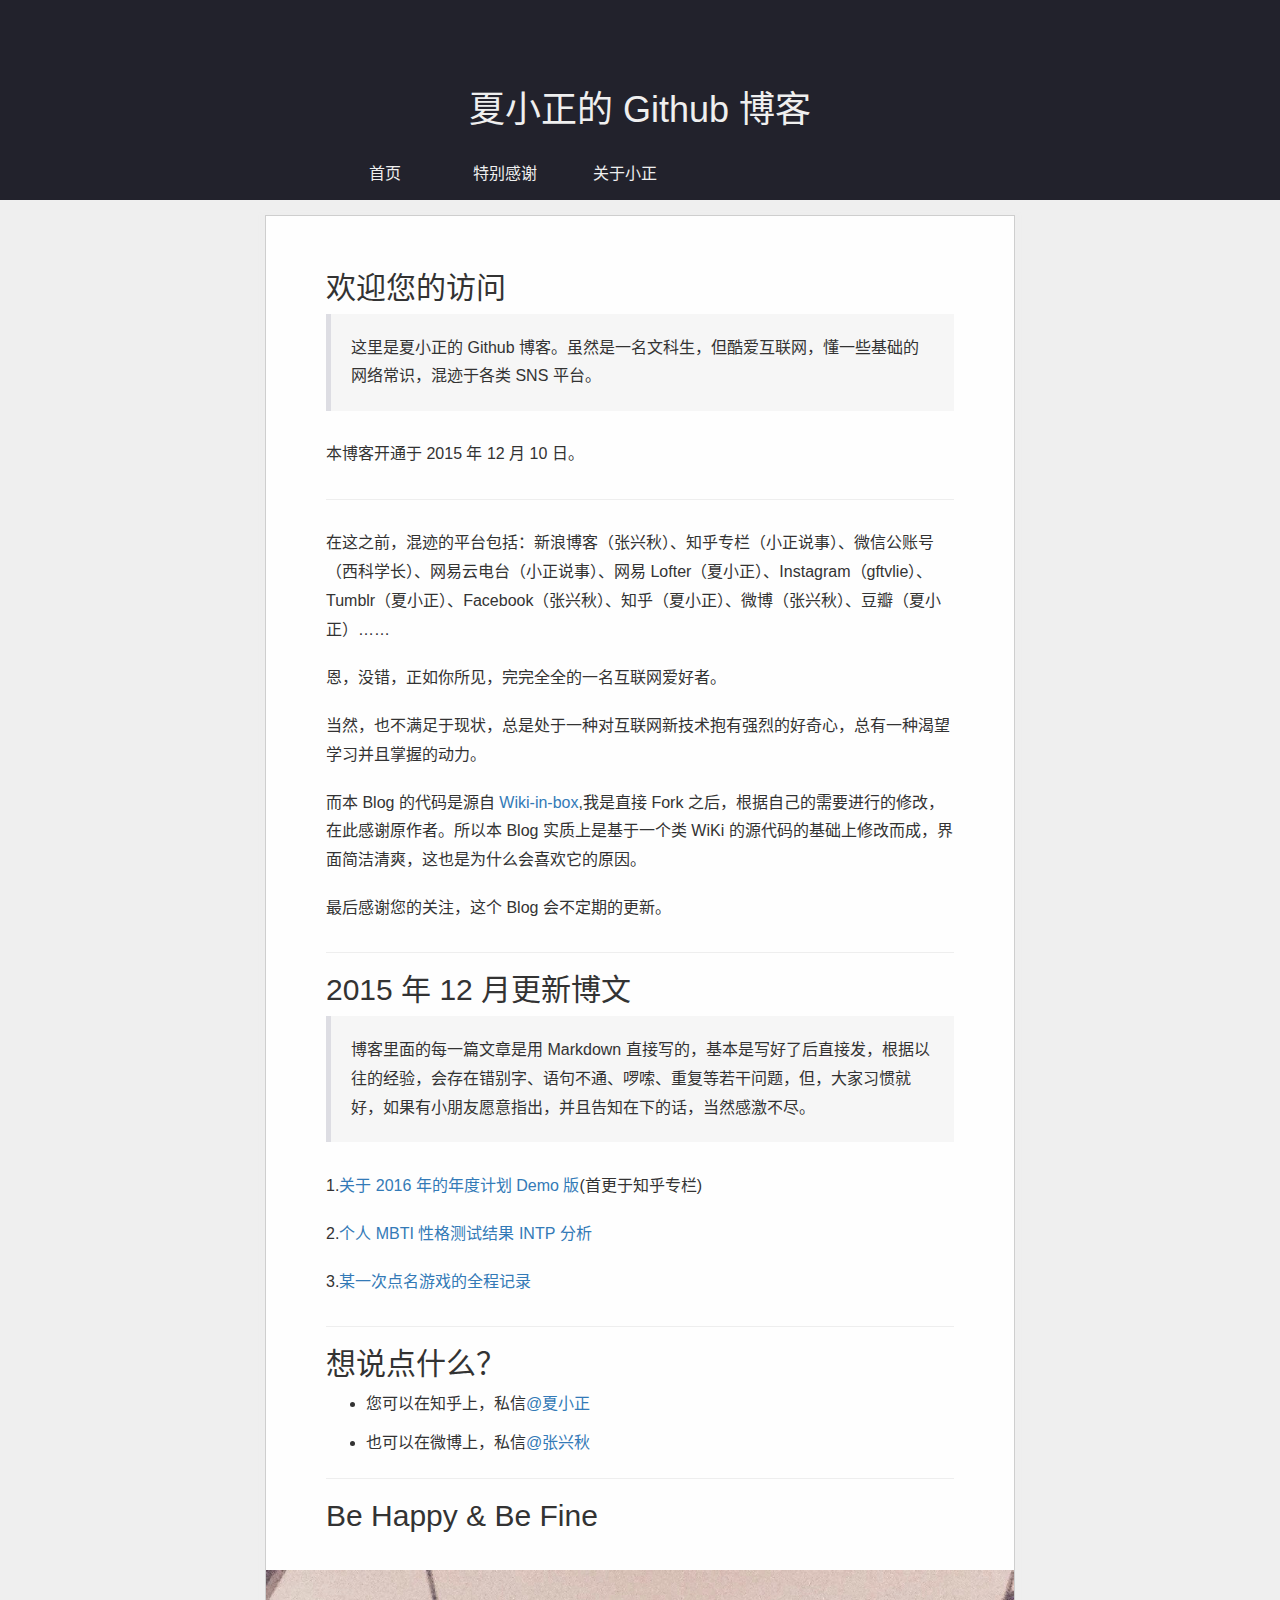
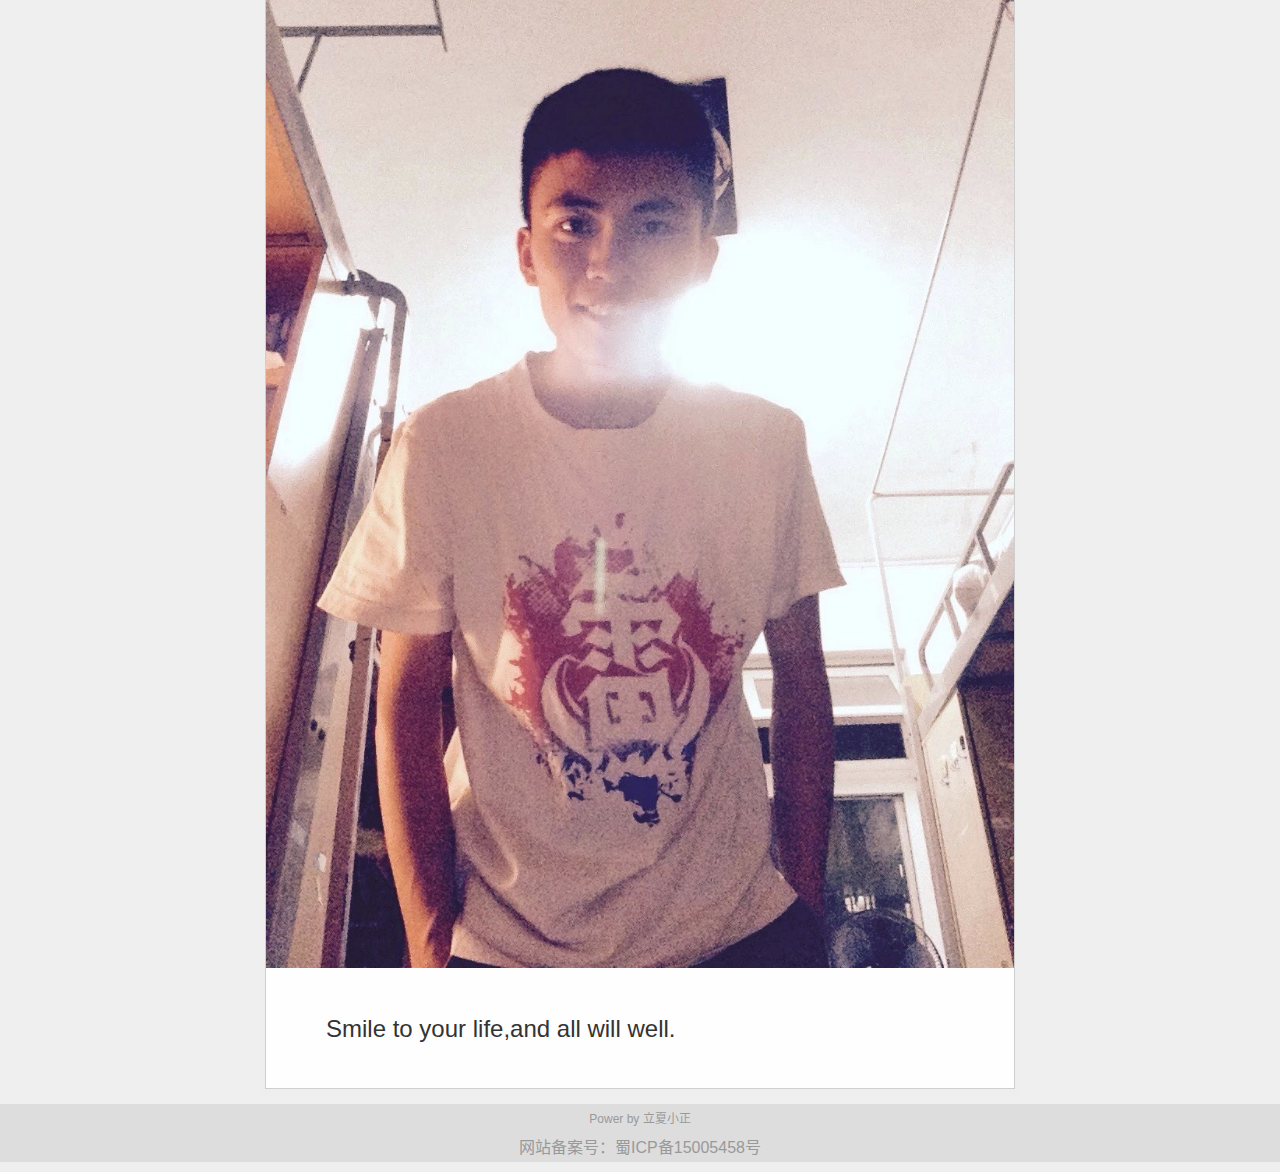
==== index.html @ d3d476c8 "删除暂时不用的两个导航链接" ====
<!DOCTYPE html>
<html lang="zh-CN">
	<head>
		<meta charset="utf-8">
		<meta http-equiv="X-UA-Compatible" content="IE=edge">
		<meta name="viewport" content="width=device-width, initial-scale=1">
		<title>夏小正的 Github 博客</title>
		<meta name="description"content="你好，我是张兴秋（夏小正），想做一名文艺的互联网人，目前正努力成为一名优秀的产品运营/策划人员。 ">


		<!-- Bootstrap -->
		<link href="files/css/bootstrap.min.css" rel="stylesheet">
		<link href="files/css/monokai_sublime.css" rel="stylesheet">
		<link href="files/css/main.css" rel="stylesheet">
		<!-- jQuery (necessary for Bootstrap's JavaScript plugins) -->
		<script src="files/js/jquery.min.js"></script>
		<script src="files/js/marked.js"></script>
		<script src="files/js/highlight.js"></script>
		<script>
			// 获取 get 参数的函数
			function QueryGET(TheName){      
				var urlt = window.location.href.split("?");
				if(!urlt[1]){}else{
					var clearurl = urlt[1].split("#");
					var gets = clearurl[0].split("&");
					for(var i=0;i<gets.length;i++){
						var get = gets[i].split("=");
						if(get[0] == TheName){
							var TheValue = get[1];
							break;
						}
					}
				}
				return TheValue;
			}
			function line_code(num){
				canvas = document.getElementById('line_num_canvas');
				if (canvas.getContext) {
					ctx = canvas.getContext('2d');
				}
				canvas.width = 70;
				canvas.height = 28;
				ctx.font = "16px Arial"; 
				// 设置对齐方式
				ctx.textAlign = "right";
				// 设置填充颜色
				ctx.fillStyle = "#888888"; 
				// 设置字体内容，以及在画布上的位置
				ctx.fillText(num, 65, 21);
				// 返回图像
				var image = new Image();
				return canvas.toDataURL("image/png");
			}
			$(document).ready(function(){
				// 运行代码高亮库
				hljs.initHighlightingOnLoad();
				// 设置 Markdown 转换时代码高亮函数
				marked.setOptions({
					highlight: function (code,lang) {
						return hljs.highlightAuto(code).value;
					}
				});
				var renderer = new marked.Renderer();
				renderer.image = function(href, title, text){
					return '<div class="img-box"><img src="'+href+'" alt="'+text+'" /></div>';
				};
				renderer.link = function(href, title, text){
					var reg = new RegExp("^[\\w\\-\\:]+$");
					if(reg.test(href)){
						return '<a href="index.html?name='+href+'">'+text+'</a>';
					}else{
						return '<a href="'+href+'" target="_blank">'+text+'</a>';
					}
				};
				// 分析地址，获取源文件地址
				var dirurl="data";
				name = QueryGET("name");
				if(!name || name == undefined || name == "undefined"){
					dirurl += "/index";
				}else{
					subnames = name.split(":"); 
					for(i in subnames){
						dirurl += "/" +subnames[i];
					};
				}
				fileurl = dirurl + ".md";
				// 请求 Markdown 文件
				$.ajax({
					url:fileurl,
					async:true,
					dataType:"text",
					error:function(){
						$("#content").html('<h3>该页面还不存在哦～</h3>');
					},
					success:function(markdownString){
						// 将转换好的内容写入页面
						$("#content").html(function(){
							return marked(markdownString,{ renderer: renderer });
						});
						// 代码高亮加行号
						$('pre code').each(function(){
							var thecode = $(this).html().split('\n');
							var code = "";
							for(k in thecode){
								if(!thecode[k] && k == (thecode.length-1)){}else{
									m=k+1;
									code +='<div class="code-line"><div class="line-num" style="background:url('+line_code(Number(k)+1)+') top right no-repeat;"></div>'+thecode[k]+'</div>';
								}
							}
							$(this).html(code);
						});

						// 设置页面标题
						pagetitle=$("#content").find(":header:first").text();
						if(pagetitle != ""){
							$("title").text(pagetitle + " - 立夏小正");
						}
					}
				});
			});
		</script>
		<!-- HTML5 shim and Respond.js for IE8 support of HTML5 elements and media queries -->
		<!-- WARNING: Respond.js doesn't work if you view the page via file:// -->
		<!--[if lt IE 9]>
			<script src="http://cdn.bootcss.com/html5shiv/3.7.2/html5shiv.min.js"></script>
			<script src="http://cdn.bootcss.com/respond.js/1.4.2/respond.min.js"></script>
		<![endif]-->
	</head>
	<body>
		<div id="header">
			<a href="index.html"><h1>夏小正的 Github 博客</h1></a>
			<div id="menu">
			<ul >
				<li><a href="http://blog.zhangxingqiu.cn/index.html">首页</a></li>


				<li><a href="http://blog.zhangxingqiu.cn/index.html?name=thanks">特别感谢</a></li>
				<li><a href="http://blog.zhangxingqiu.cn/index.html?name=about-me">关于小正</a></li>
			</ul>
		</div>
		</div> <!-- #header End -->
		
		<div id="main" class="container">
			<div class="row">
				<div class="col-md-8 col-md-offset-2">
					<div id="content">
						Loading……
					</div>
				</div>
			</div>
		</div><!-- #content End -->
		<div id="footer">
		

		Power by <a href="https://github.com/xiaxiaozheng">立夏小正</a>



		<script type="text/javascript">var cnzz_protocol = (("https:" == document.location.protocol) ? " https://" : " http://");document.write(unescape("%3Cspan id='cnzz_stat_icon_1256941182'%3E%3C/span%3E%3Cscript src='" + cnzz_protocol + "s95.cnzz.com/z_stat.php%3Fid%3D1256941182%26show%3Dpic1' type='text/javascript'%3E%3C/script%3E"));</script><!-- #统计代码 End -->
		<p>网站备案号：蜀ICP备15005458号</p>

		</div> <!-- #footer End -->

		

		<div style="display:none">
			<canvas id="line_num_canvas"></canvas>
		</div>
		<!-- Include all compiled plugins (below), or include individual files as needed -->
		<script src="files/js/bootstrap.min.js"></script>
	</body>
</html>
---- files/css/monokai_sublime.css ----
/*

Monokai Sublime style. Derived from Monokai by noformnocontent http://nn.mit-license.org/

*/

.hljs {
  display: block;
  overflow-x: auto;
  padding: 0.5em;
  background: #23241f;
  -webkit-text-size-adjust: none;
}

.hljs,
.hljs-tag,
.css .hljs-rule,
.css .hljs-value,
.aspectj .hljs-function,
.css .hljs-function
.hljs-preprocessor,
.hljs-pragma {
  color: #f8f8f2;
}

.hljs-strongemphasis,
.hljs-strong,
.hljs-emphasis {
  color: #a8a8a2;
}

.hljs-bullet,
.hljs-blockquote,
.hljs-horizontal_rule,
.hljs-number,
.hljs-regexp,
.alias .hljs-keyword,
.hljs-literal,
.hljs-hexcolor {
  color: #ae81ff;
}

.hljs-tag .hljs-value,
.hljs-code,
.hljs-title,
.css .hljs-class,
.hljs-class .hljs-title:last-child {
  color: #a6e22e;
}

.hljs-link_url {
  font-size: 80%;
}

.hljs-strong,
.hljs-strongemphasis {
  font-weight: bold;
}

.hljs-emphasis,
.hljs-strongemphasis,
.hljs-class .hljs-title:last-child,
.hljs-typename {
  font-style: italic;
}

.hljs-keyword,
.ruby .hljs-class .hljs-keyword:first-child,
.ruby .hljs-function .hljs-keyword,
.hljs-function,
.hljs-change,
.hljs-winutils,
.hljs-flow,
.nginx .hljs-title,
.tex .hljs-special,
.hljs-header,
.hljs-attribute,
.hljs-symbol,
.hljs-symbol .hljs-string,
.hljs-tag .hljs-title,
.hljs-value,
.alias .hljs-keyword:first-child,
.css .hljs-tag,
.css .unit,
.css .hljs-important {
  color: #f92672;
}

.hljs-function .hljs-keyword,
.hljs-class .hljs-keyword:first-child,
.hljs-aspect .hljs-keyword:first-child,
.hljs-constant,
.hljs-typename,
.hljs-name,
.css .hljs-attribute {
  color: #66d9ef;
}

.hljs-variable,
.hljs-params,
.hljs-class .hljs-title,
.hljs-aspect .hljs-title {
  color: #f8f8f2;
}

.hljs-string,
.css .hljs-id,
.hljs-subst,
.hljs-type,
.ruby .hljs-class .hljs-parent,
.hljs-built_in,
.django .hljs-template_tag,
.django .hljs-variable,
.smalltalk .hljs-class,
.django .hljs-filter .hljs-argument,
.smalltalk .hljs-localvars,
.smalltalk .hljs-array,
.hljs-attr_selector,
.hljs-pseudo,
.hljs-addition,
.hljs-stream,
.hljs-envvar,
.apache .hljs-tag,
.apache .hljs-cbracket,
.tex .hljs-command,
.hljs-prompt,
.hljs-link_label,
.hljs-link_url {
  color: #e6db74;
}

.hljs-comment,
.hljs-javadoc,
.hljs-annotation,
.hljs-decorator,
.hljs-pi,
.hljs-doctype,
.hljs-deletion,
.hljs-shebang,
.apache .hljs-sqbracket,
.tex .hljs-formula {
  color: #75715e;
}

.coffeescript .javascript,
.javascript .xml,
.tex .hljs-formula,
.xml .javascript,
.xml .vbscript,
.xml .css,
.xml .hljs-cdata,
.xml .php,
.php .xml {
  opacity: 0.5;
}
---- files/css/main.css ----
/*为什么在写之前还有一点小激动呢？*/
*{
	font-family: Arial, 'Microsoft YaHei';
	font-size: 16px;
	line-height: 1.8em;
}
a {
	text-decoration: none;
}
a:hover {
	text-decoration: none;
}
html,
body {
	margin:0;
	background: #EFEFEF;
}
body>#header {
	background: #22222C;
	width: 100%;
	height: 200px;
	padding-top: 80px;
	color: #EFEFEF;
	overflow: hidden;
}
body>#header a {
	color: #EFEFEF;
}
body>#header h1 {
	text-align: center;
	width: 100%;
	height: 60px;
	line-height: 60px;
	margin: 0;
}
body>#main {
	margin-top: 15px;
	margin-bottom: 15px;
}
body>#main #content {
	background: #FEFEFE;
	padding: 35px 60px;
	min-height: 480px;
	border:1px solid #CECECE;
	-webkit-box-shadow: 0 2px 3px 5px #EEE;
	-moz-box-shadow: 0 2px 3px 5px #EEE;
	box-shadow: 0 2px 3px 5px #EEE;
}

body>#footer {
	background: #DDD;
	width: 100%;
	text-align: center;
	color: #999;
	font-size: 12px;
	line-height: 2.4em;
}
body>#footer a {
	font-size: 12px;
	color: #999;
}
/*内容样式*/
body>#main #content p {
	padding: 0.6em 0;
	margin:0;
	/*text-indent:2em;*/
}
body>#main #content h1 {
	line-height: 2.4em;
	border-bottom: 5px solid #DDD;
	margin: 20px 0;
}
pre {
	display: block;
	overflow-x: auto;
	word-wrap: break-word; 
	word-break: normal; 
	padding: 0 60px;
	margin: 0.6em -60px;
	background: #23241f;
	color: #f8f8f2;
	font-size: 16px;
	-webkit-text-size-adjust: none;
}
pre code {
	display: block;
	padding: 35px 15px;
	margin:0;
	border-left:2px solid #666;
}
pre code .code-line {
	position: relative;
	min-height: 1.8em;
}
pre code .code-line .line-num {
	position: absolute;
	left: -77px;
	width: 60px;
	height: 100%;
	padding: 0 5px;
	text-align: right;
	color: #666;
}
body>#main #content .img-box {
	padding: 0;
	margin: 0.6em -60px;
}
body>#main #content .img-box img {
	padding: 0;
	display: block;
	margin: 0 auto;
	max-width: 100%;
}
body>#main #content blockquote {
	background: #F6F6F6;
	border-left: 5px solid #DDDDE3;
}
body>#main #content blockquote>blockquote {
	background: #FFF;
}


#menu{
	background-color: #22222C;
    margin: 0 auto;
	padding: 20px;
	z-index: 100;
	height: 40px;
	width: 750px;
}

	
	        /*margin后面如果只有两个参数的话，第一个表示top和bottom，第二个表示left和right
                                                             因为0 auto，表示上下边界为0，左右则根据宽度自适应相同值（即居中）*/






#menu ul{
	list-style: none;
}
#menu ul li{
	float: left;
	line-height: 40px;
	text-align: center;
	position: relative;
}
#menu a{
	text-decoration: none;
	color: red;
	left: 0;
	display: block;
	width:120px;          /*我错了*/
	
}
#menu a:hover{
	background-color:#22222C;
	color:#efefef;
}

#menu ul li:hover ul{
	display: block;
}
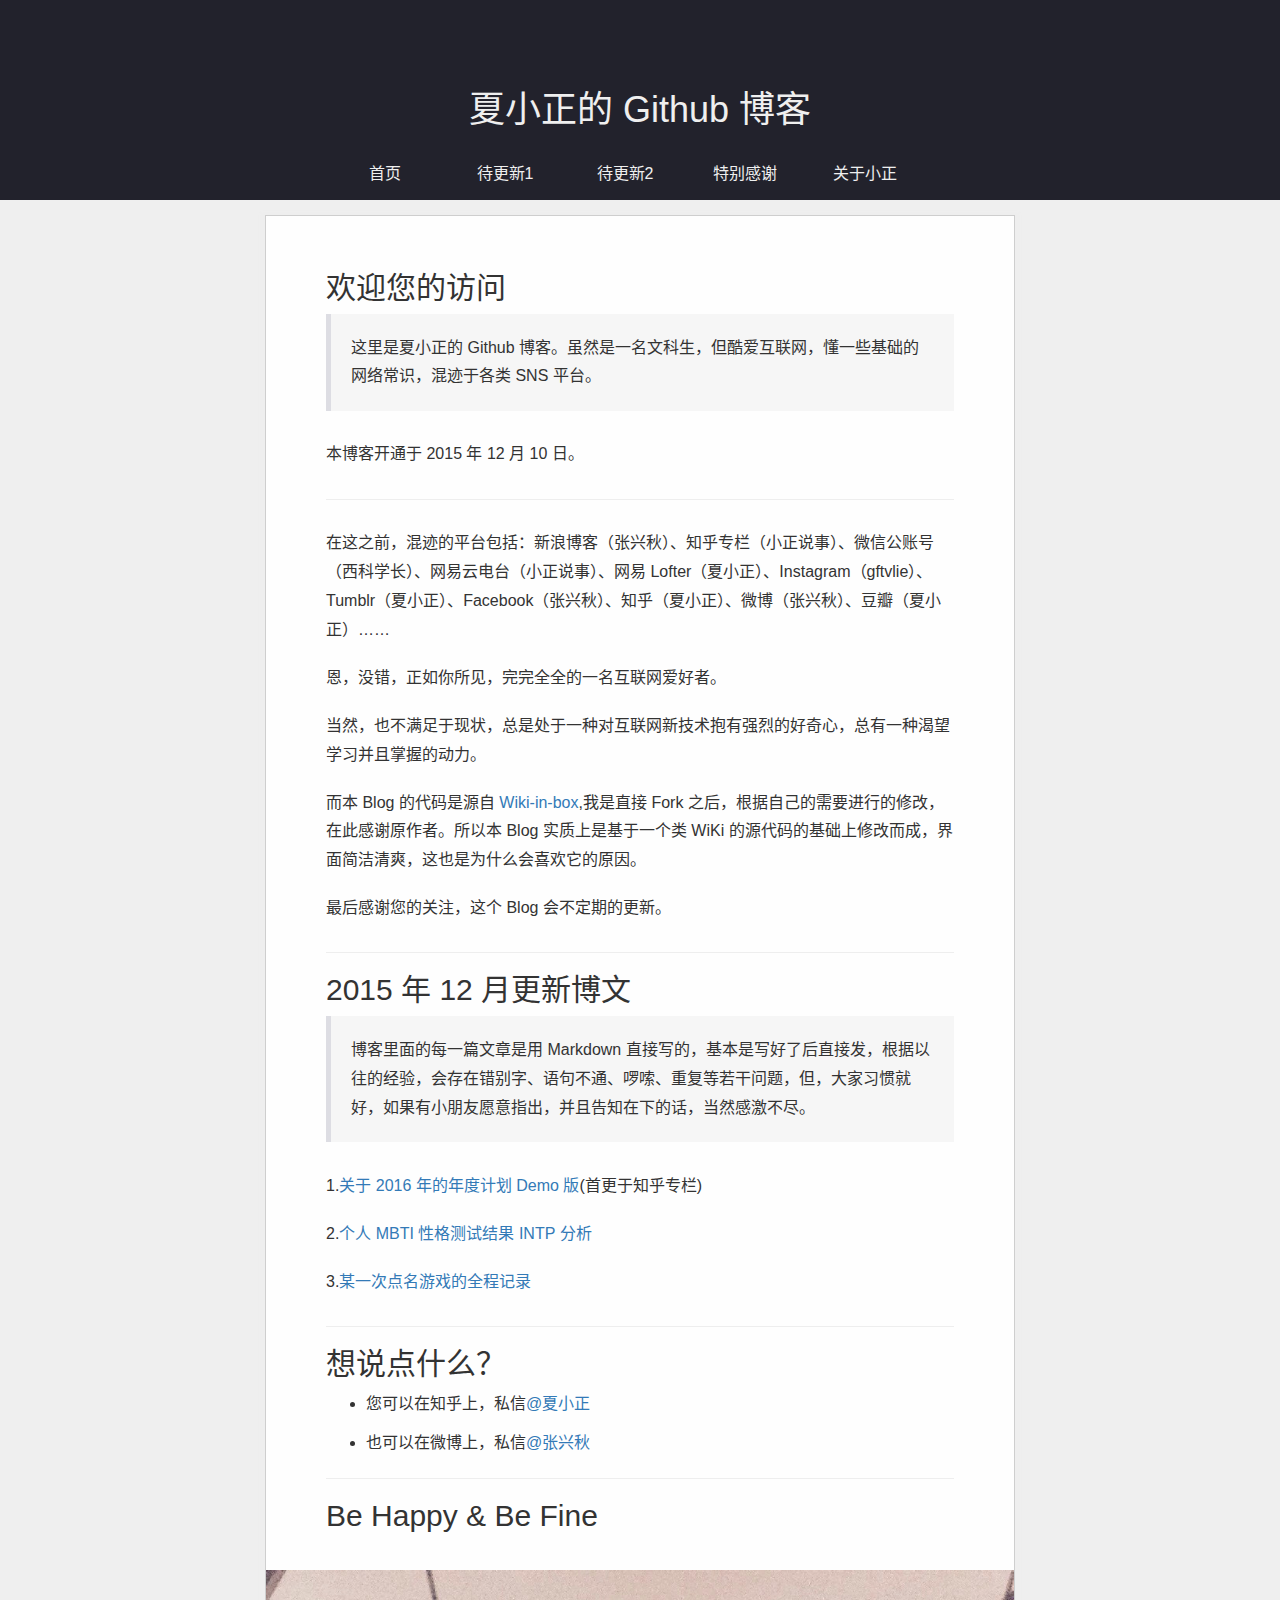
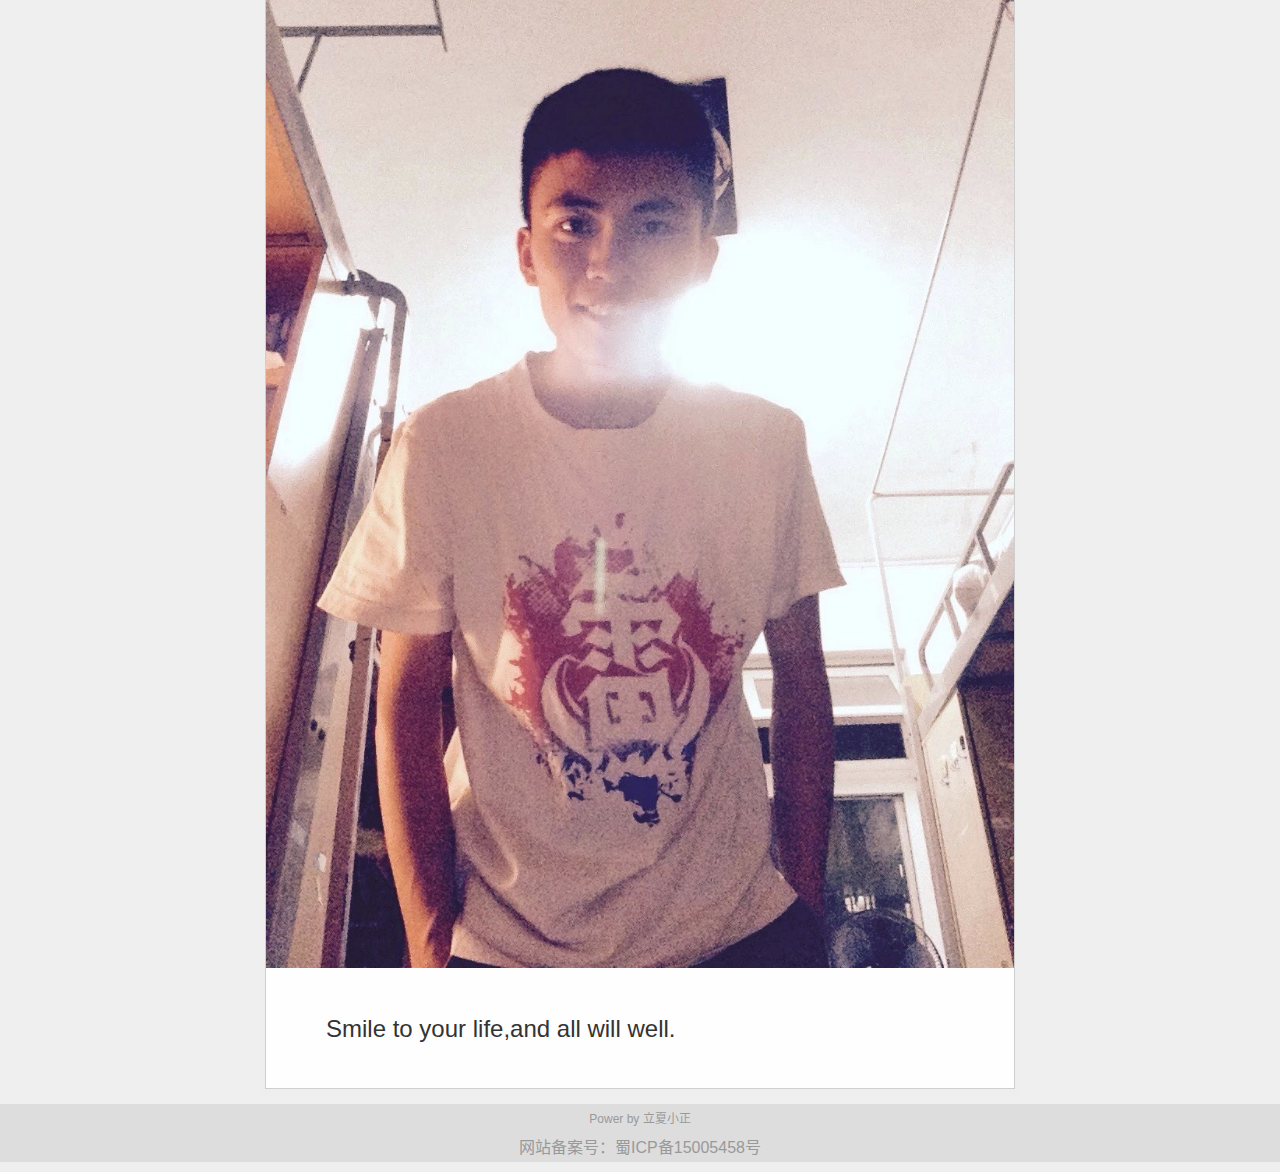
==== commit 31e4f2eb: "恢复导航，因为删除后出现显示异常" ====
--- a/index.html
+++ b/index.html
@@ -132,8 +132,8 @@
 			<div id="menu">
 			<ul >
 				<li><a href="http://blog.zhangxingqiu.cn/index.html">首页</a></li>
-
-
+				<li><a href="#">待更新1</a></li>
+				<li><a href="#">待更新2</a></li>
 				<li><a href="http://blog.zhangxingqiu.cn/index.html?name=thanks">特别感谢</a></li>
 				<li><a href="http://blog.zhangxingqiu.cn/index.html?name=about-me">关于小正</a></li>
 			</ul>
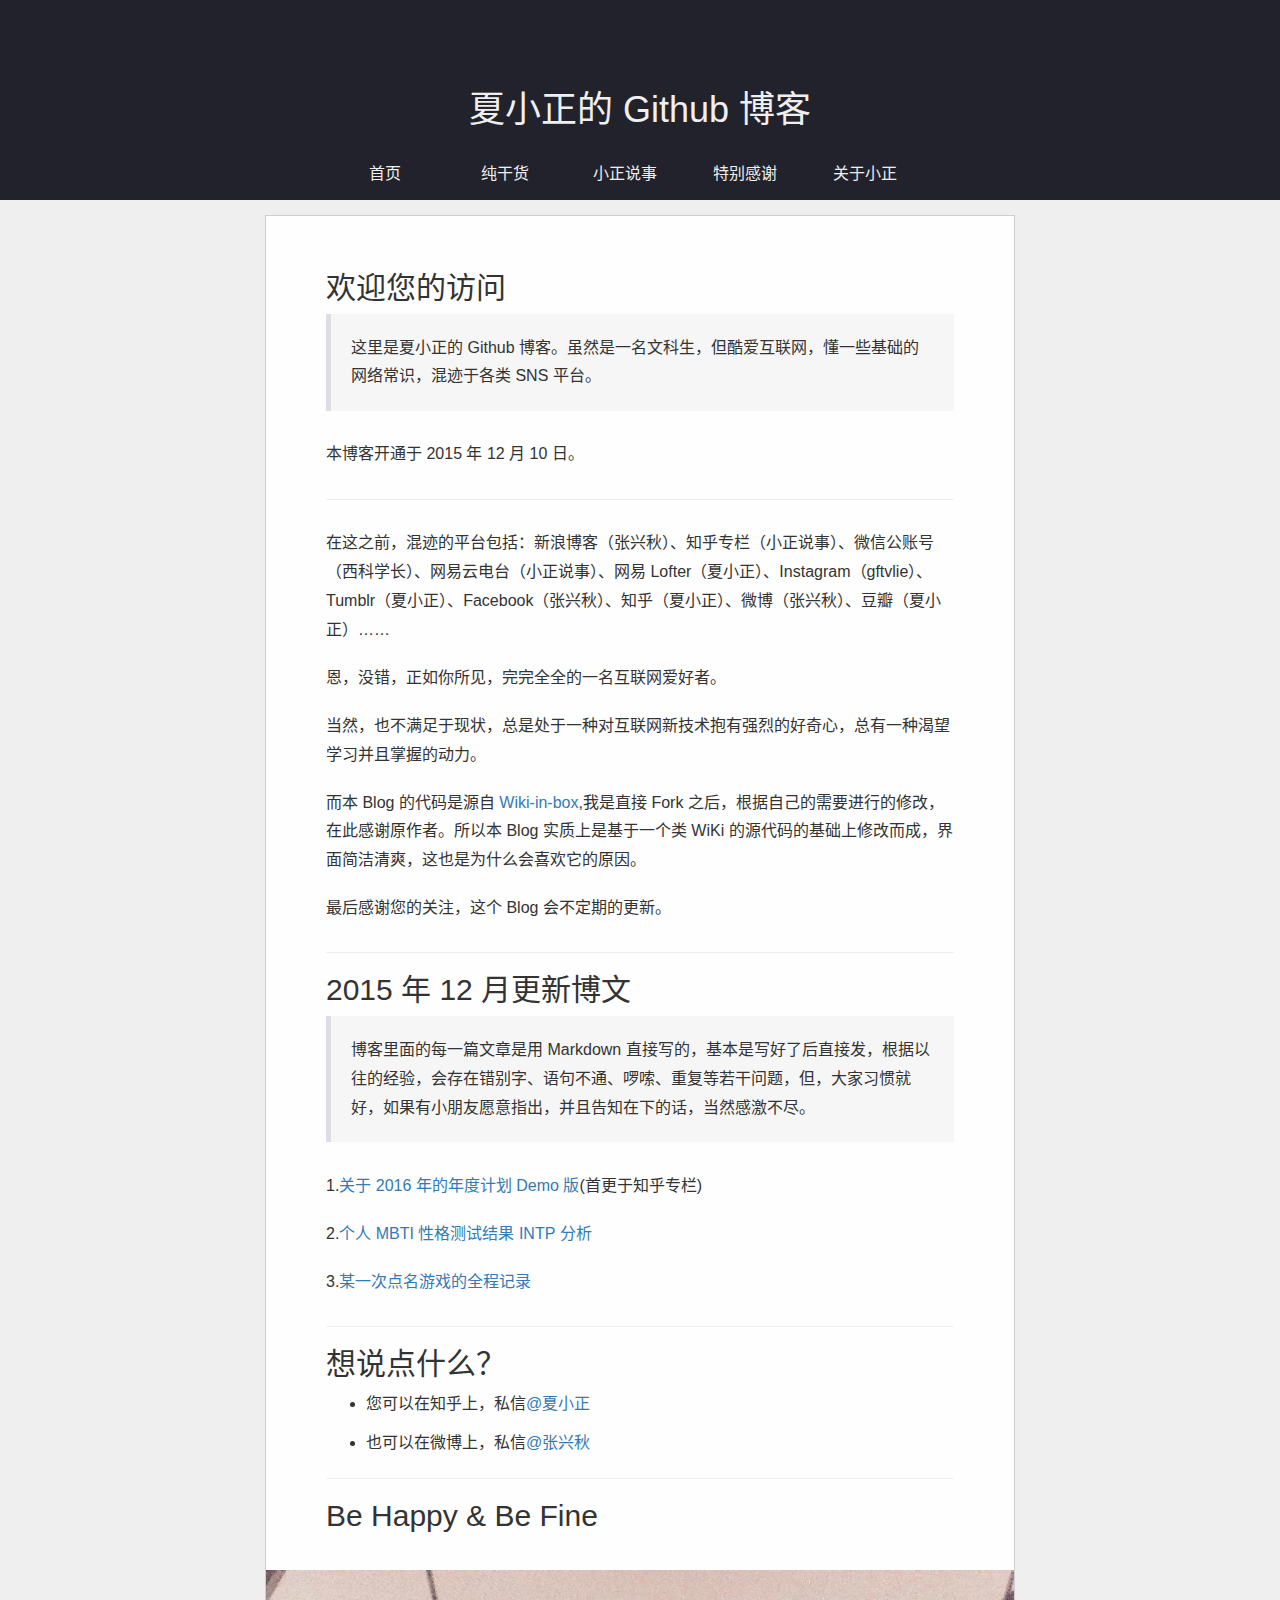
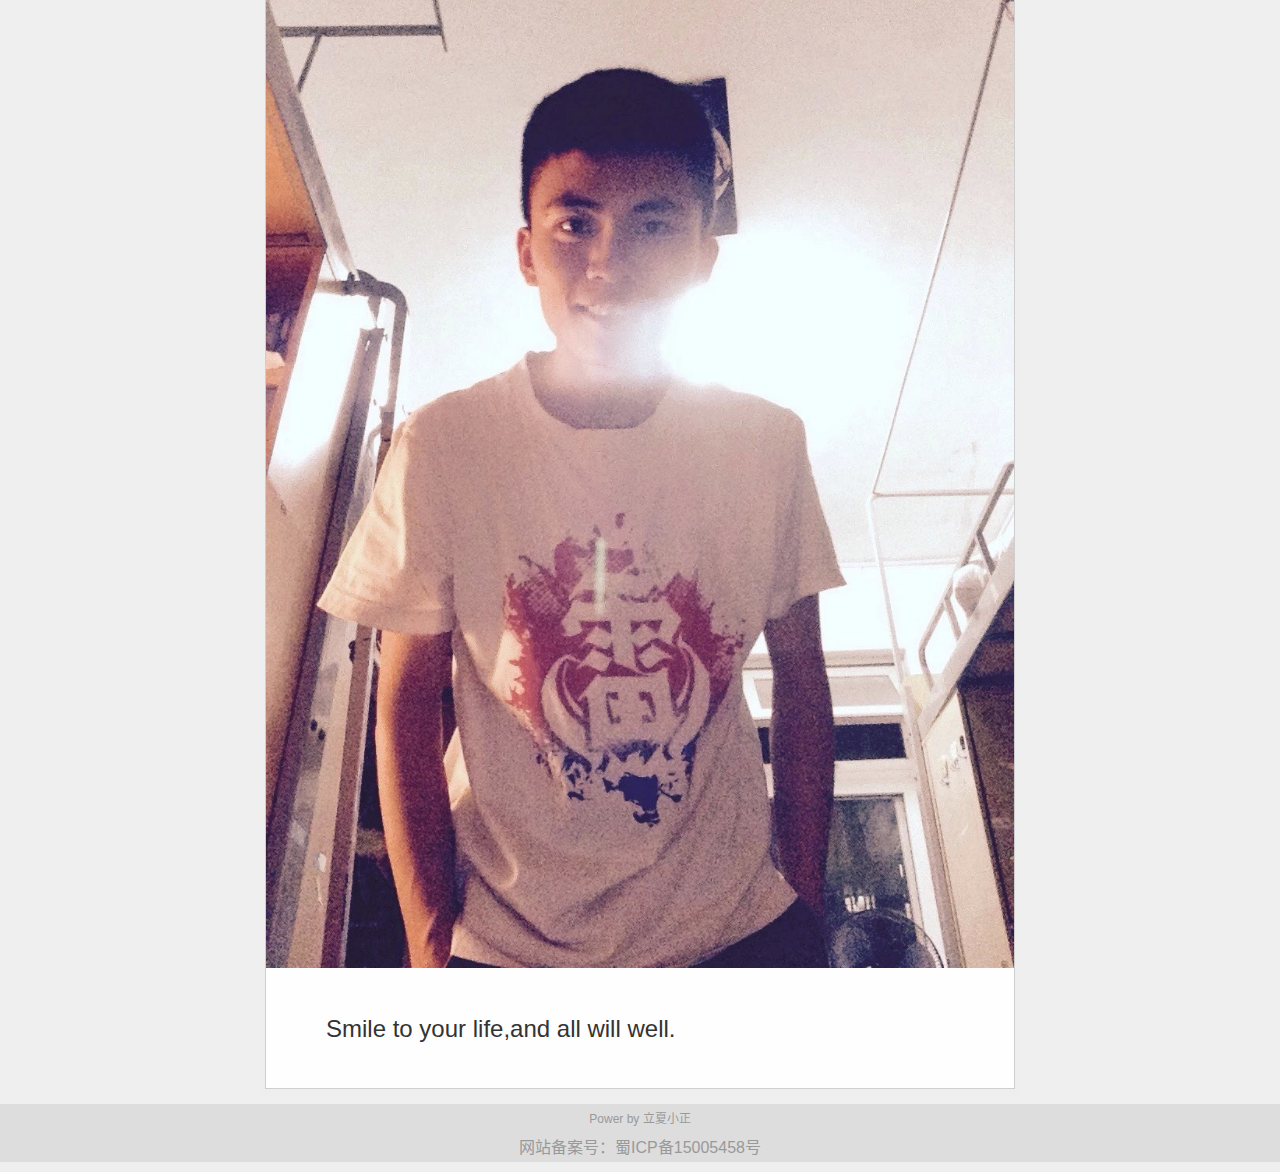
==== commit 8609b353: "新增导航页面" ====
--- a/index.html
+++ b/index.html
@@ -132,8 +132,8 @@
 			<div id="menu">
 			<ul >
 				<li><a href="http://blog.zhangxingqiu.cn/index.html">首页</a></li>
-				<li><a href="#">待更新1</a></li>
-				<li><a href="#">待更新2</a></li>
+				<li><a href="http://blog.zhangxingqiu.cn/index.html?name=share">纯干货</a></li>
+				<li><a href="http://blog.zhangxingqiu.cn/index.html?name=xiaozheng-talk">小正说事</a></li>
 				<li><a href="http://blog.zhangxingqiu.cn/index.html?name=thanks">特别感谢</a></li>
 				<li><a href="http://blog.zhangxingqiu.cn/index.html?name=about-me">关于小正</a></li>
 			</ul>
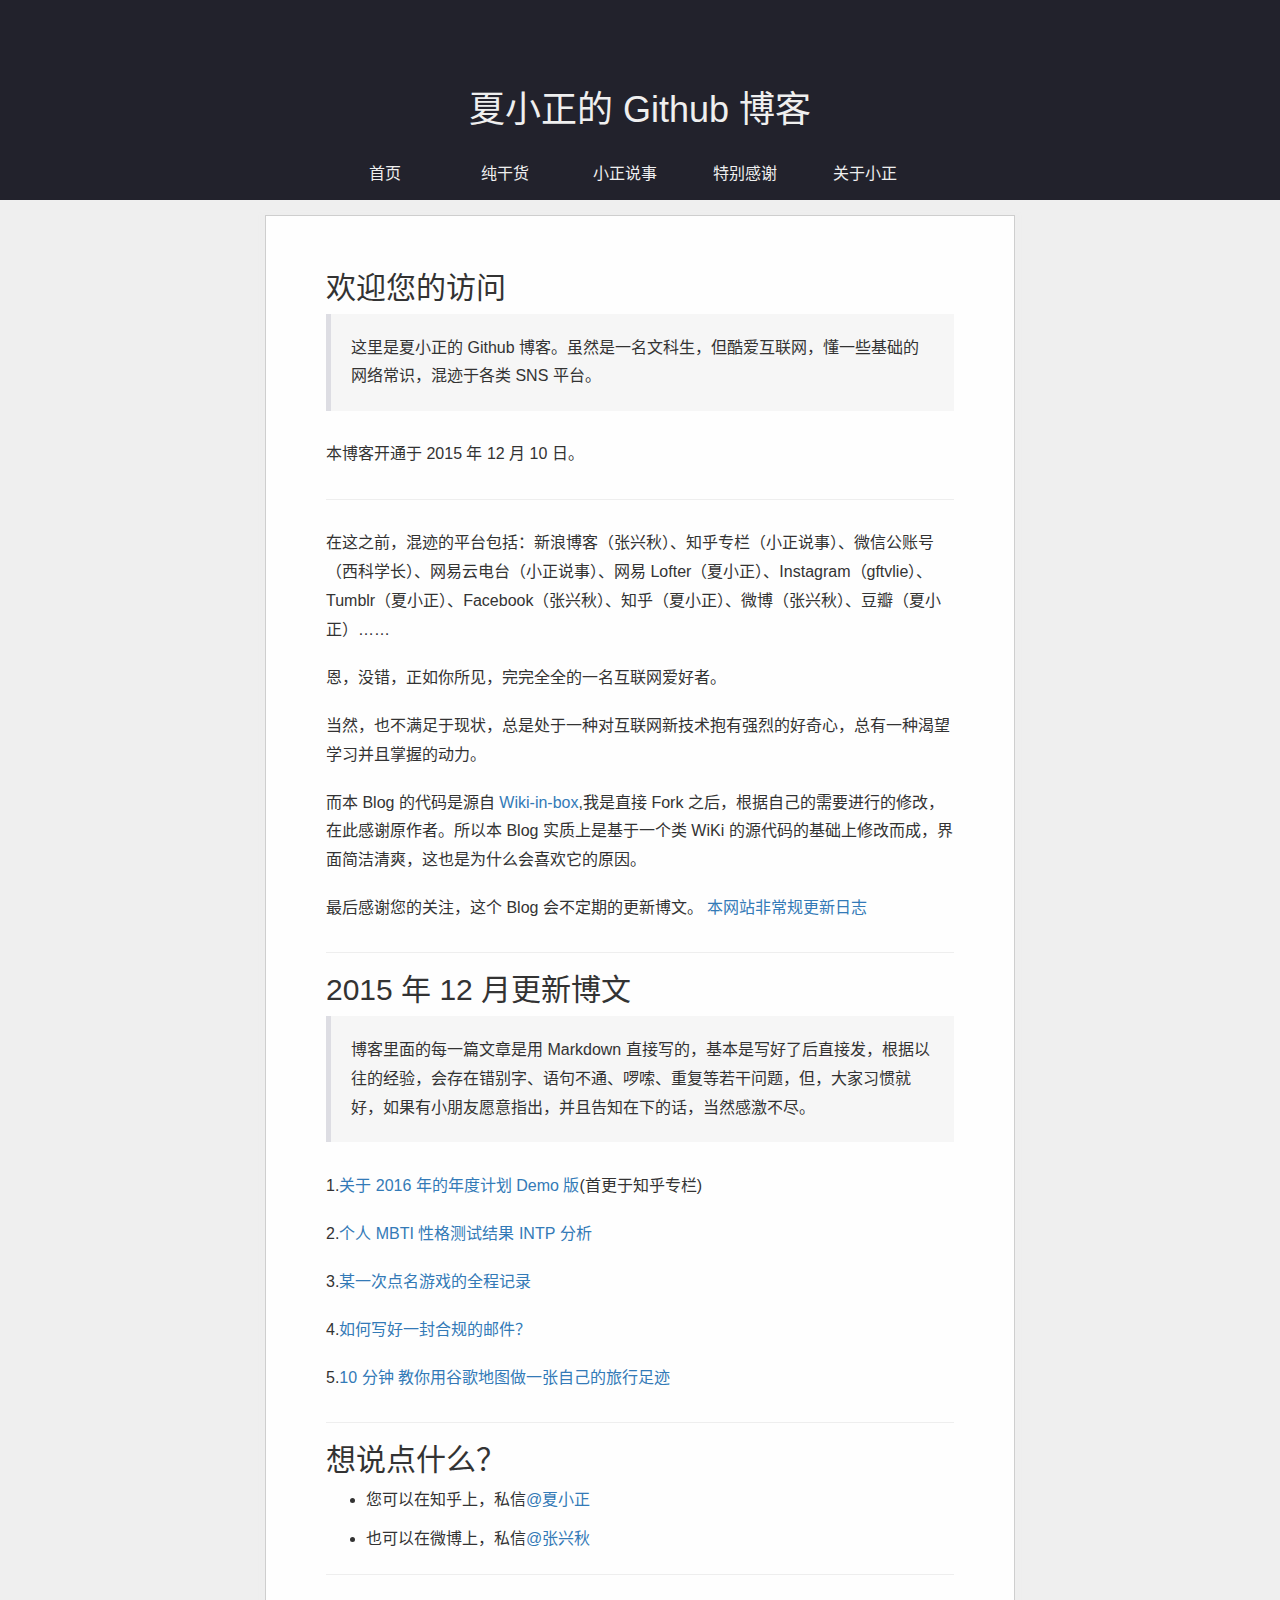
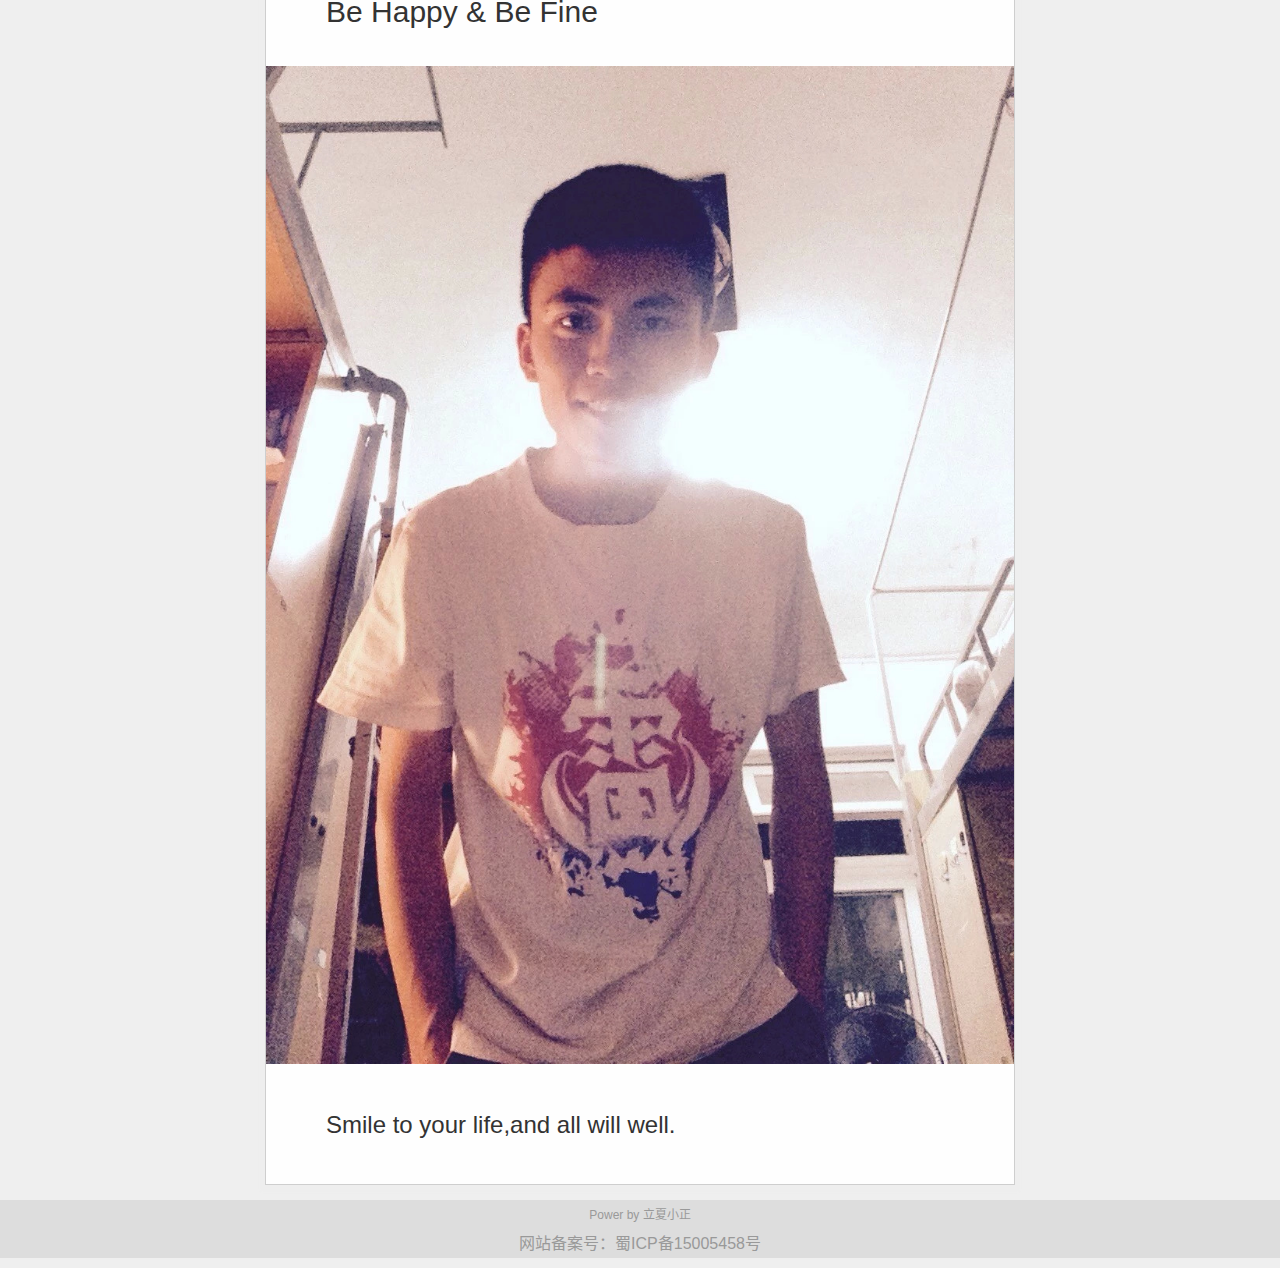
==== commit 581d585e: "测试在线评论代码" ====
--- a/index.html
+++ b/index.html
@@ -149,6 +149,13 @@
 				</div>
 			</div>
 		</div><!-- #content End -->
+
+		<!-- UY BEGIN -->
+<div id="uyan_frame"></div>
+<script type="text/javascript" src="http://v2.uyan.cc/code/uyan.js?uid=2076107"></script>
+<!-- UY END -->
+
+
 		<div id="footer">
 		
 
@@ -168,5 +175,7 @@
 		</div>
 		<!-- Include all compiled plugins (below), or include individual files as needed -->
 		<script src="files/js/bootstrap.min.js"></script>
+
+
 	</body>
 </html>
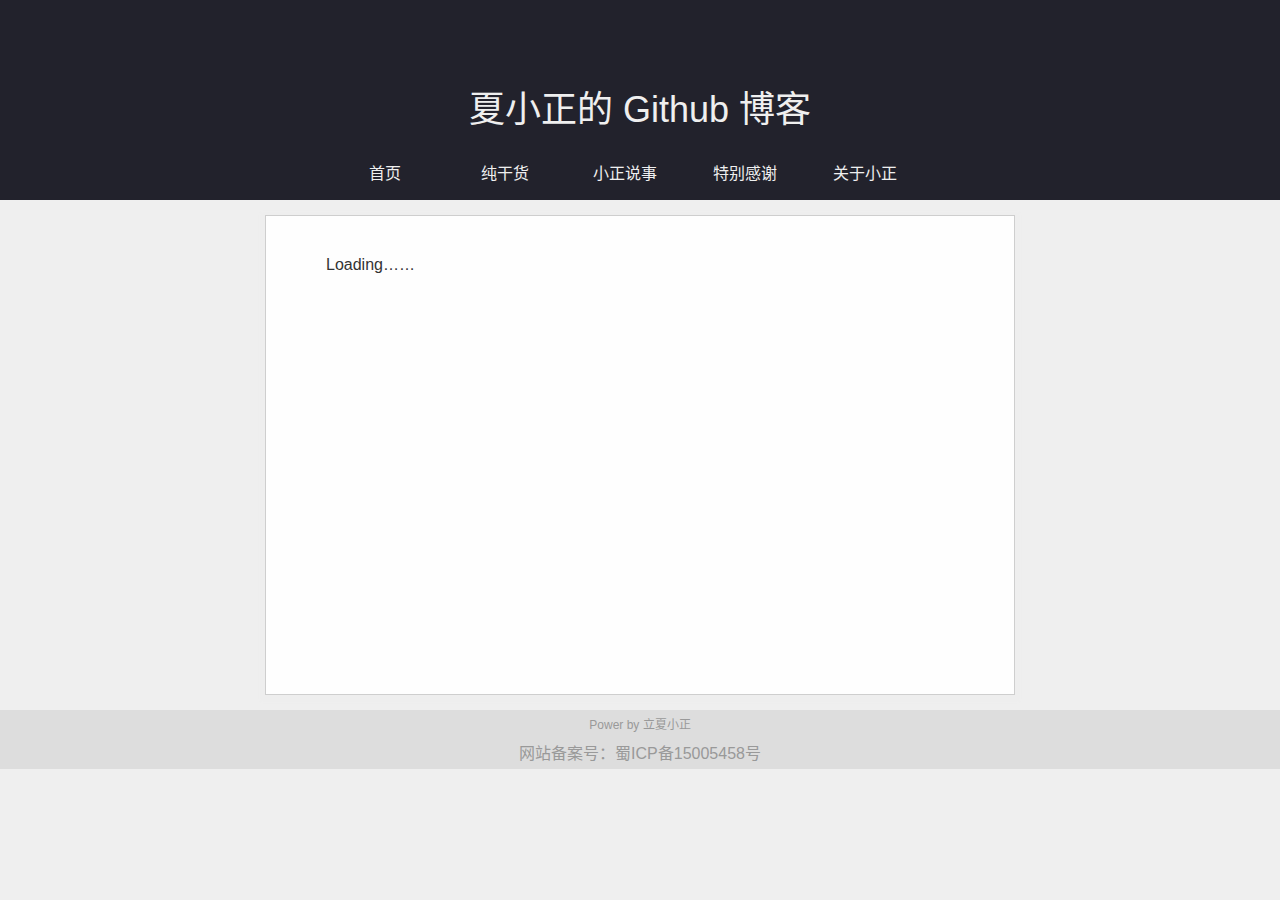
==== commit cb1f9e2f: "测试不同位置" ====
--- a/index.html
+++ b/index.html
@@ -118,6 +118,12 @@
 					}
 				});
 			});
+
+<!-- UY BEGIN -->
+<div id="uyan_frame"></div>
+<script type="text/javascript" src="http://v2.uyan.cc/code/uyan.js?uid=2076107"></script>
+<!-- UY END -->
+
 		</script>
 		<!-- HTML5 shim and Respond.js for IE8 support of HTML5 elements and media queries -->
 		<!-- WARNING: Respond.js doesn't work if you view the page via file:// -->
@@ -150,11 +156,6 @@
 			</div>
 		</div><!-- #content End -->
 
-		<!-- UY BEGIN -->
-<div id="uyan_frame"></div>
-<script type="text/javascript" src="http://v2.uyan.cc/code/uyan.js?uid=2076107"></script>
-<!-- UY END -->
-
 
 		<div id="footer">
 		
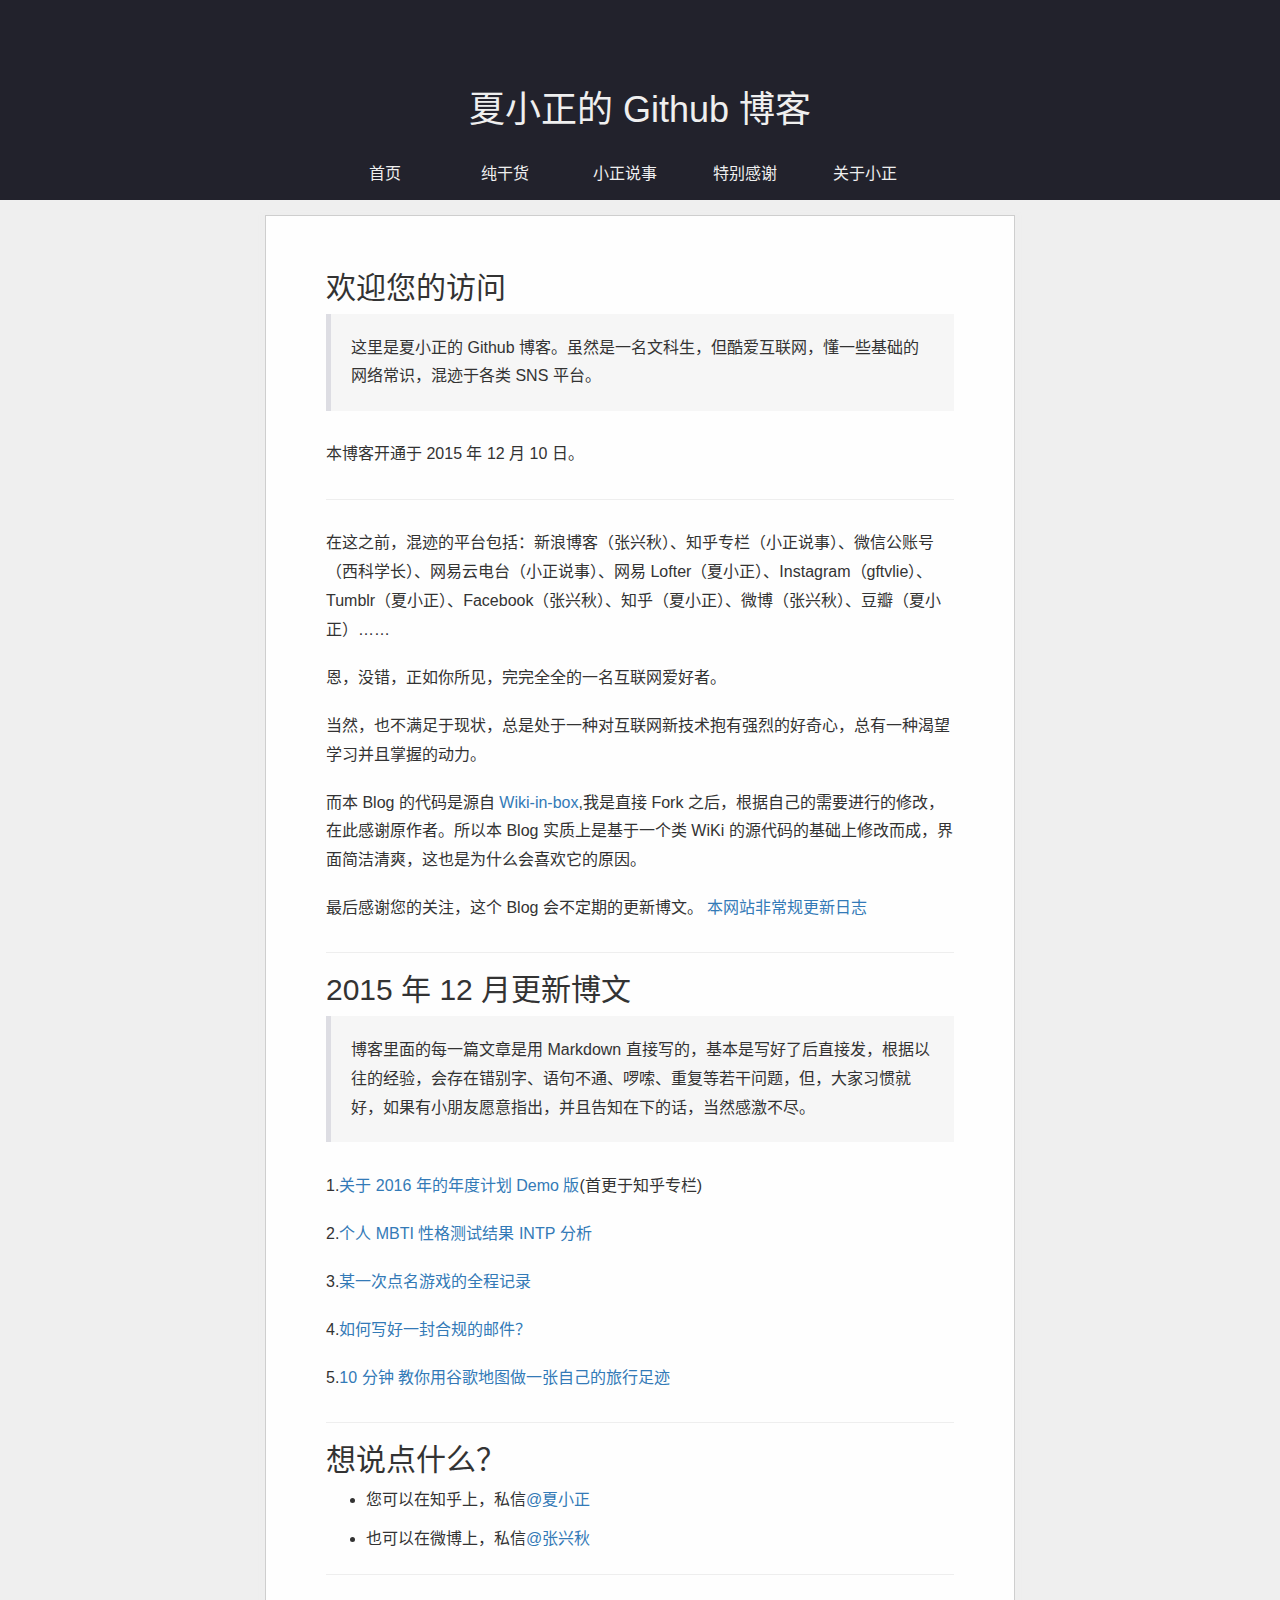
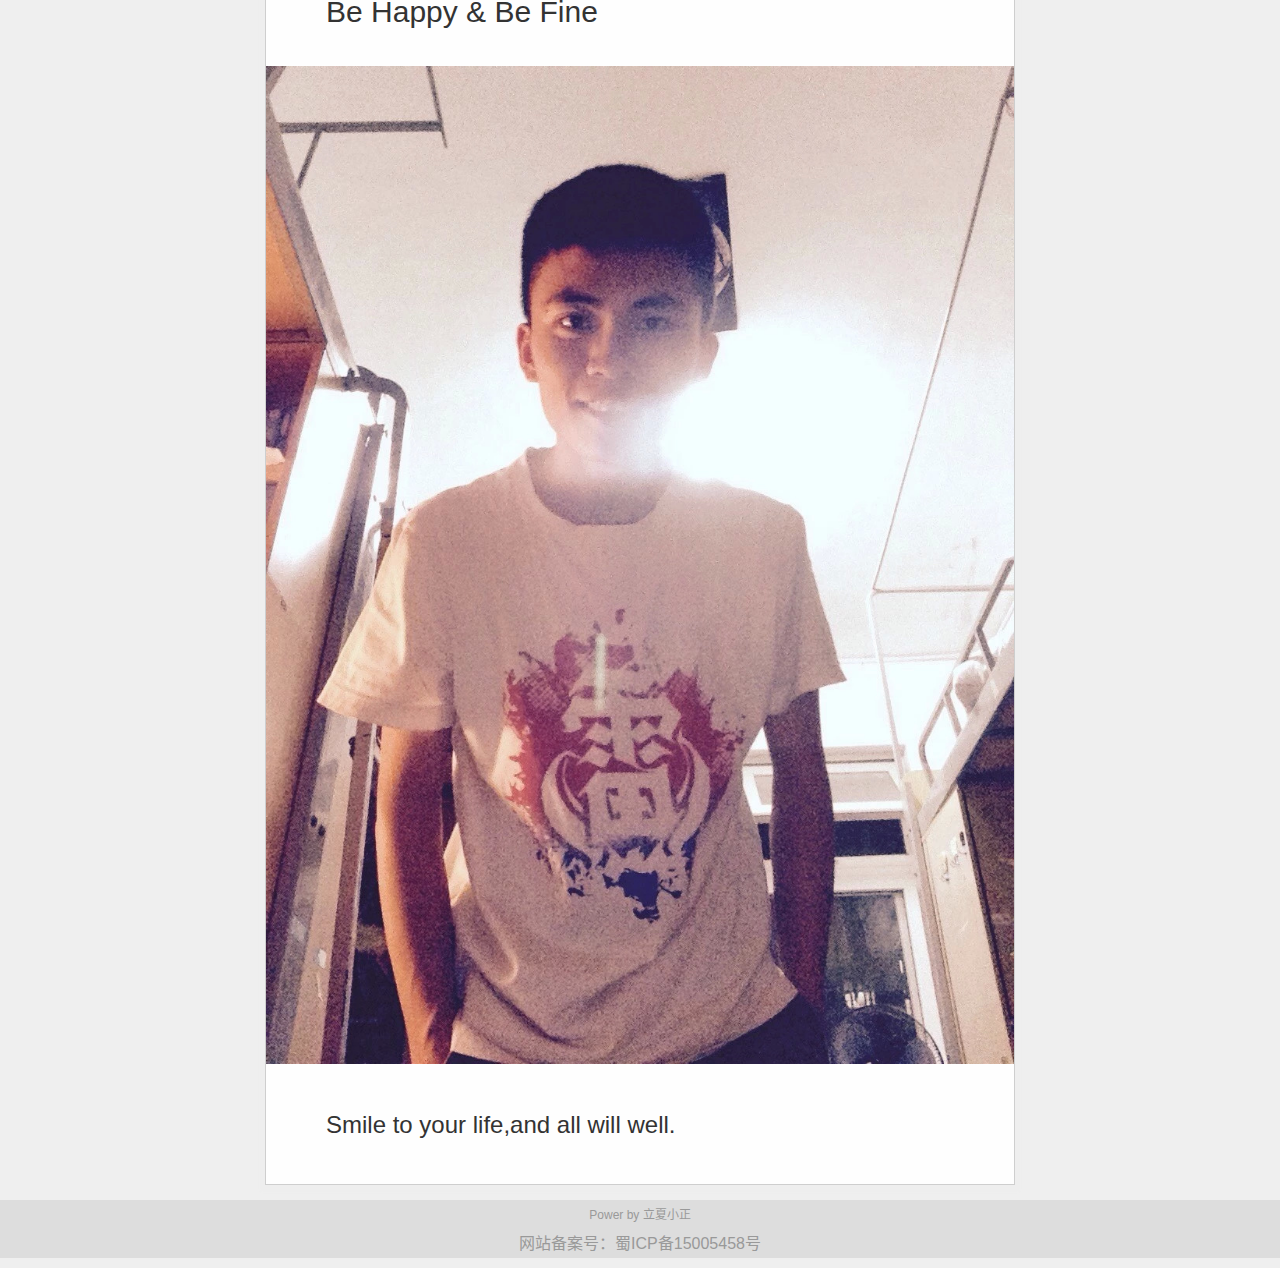
==== commit 7c65177e: "删除测试代码" ====
--- a/index.html
+++ b/index.html
@@ -119,10 +119,6 @@
 				});
 			});
 
-<!-- UY BEGIN -->
-<div id="uyan_frame"></div>
-<script type="text/javascript" src="http://v2.uyan.cc/code/uyan.js?uid=2076107"></script>
-<!-- UY END -->
 
 		</script>
 		<!-- HTML5 shim and Respond.js for IE8 support of HTML5 elements and media queries -->
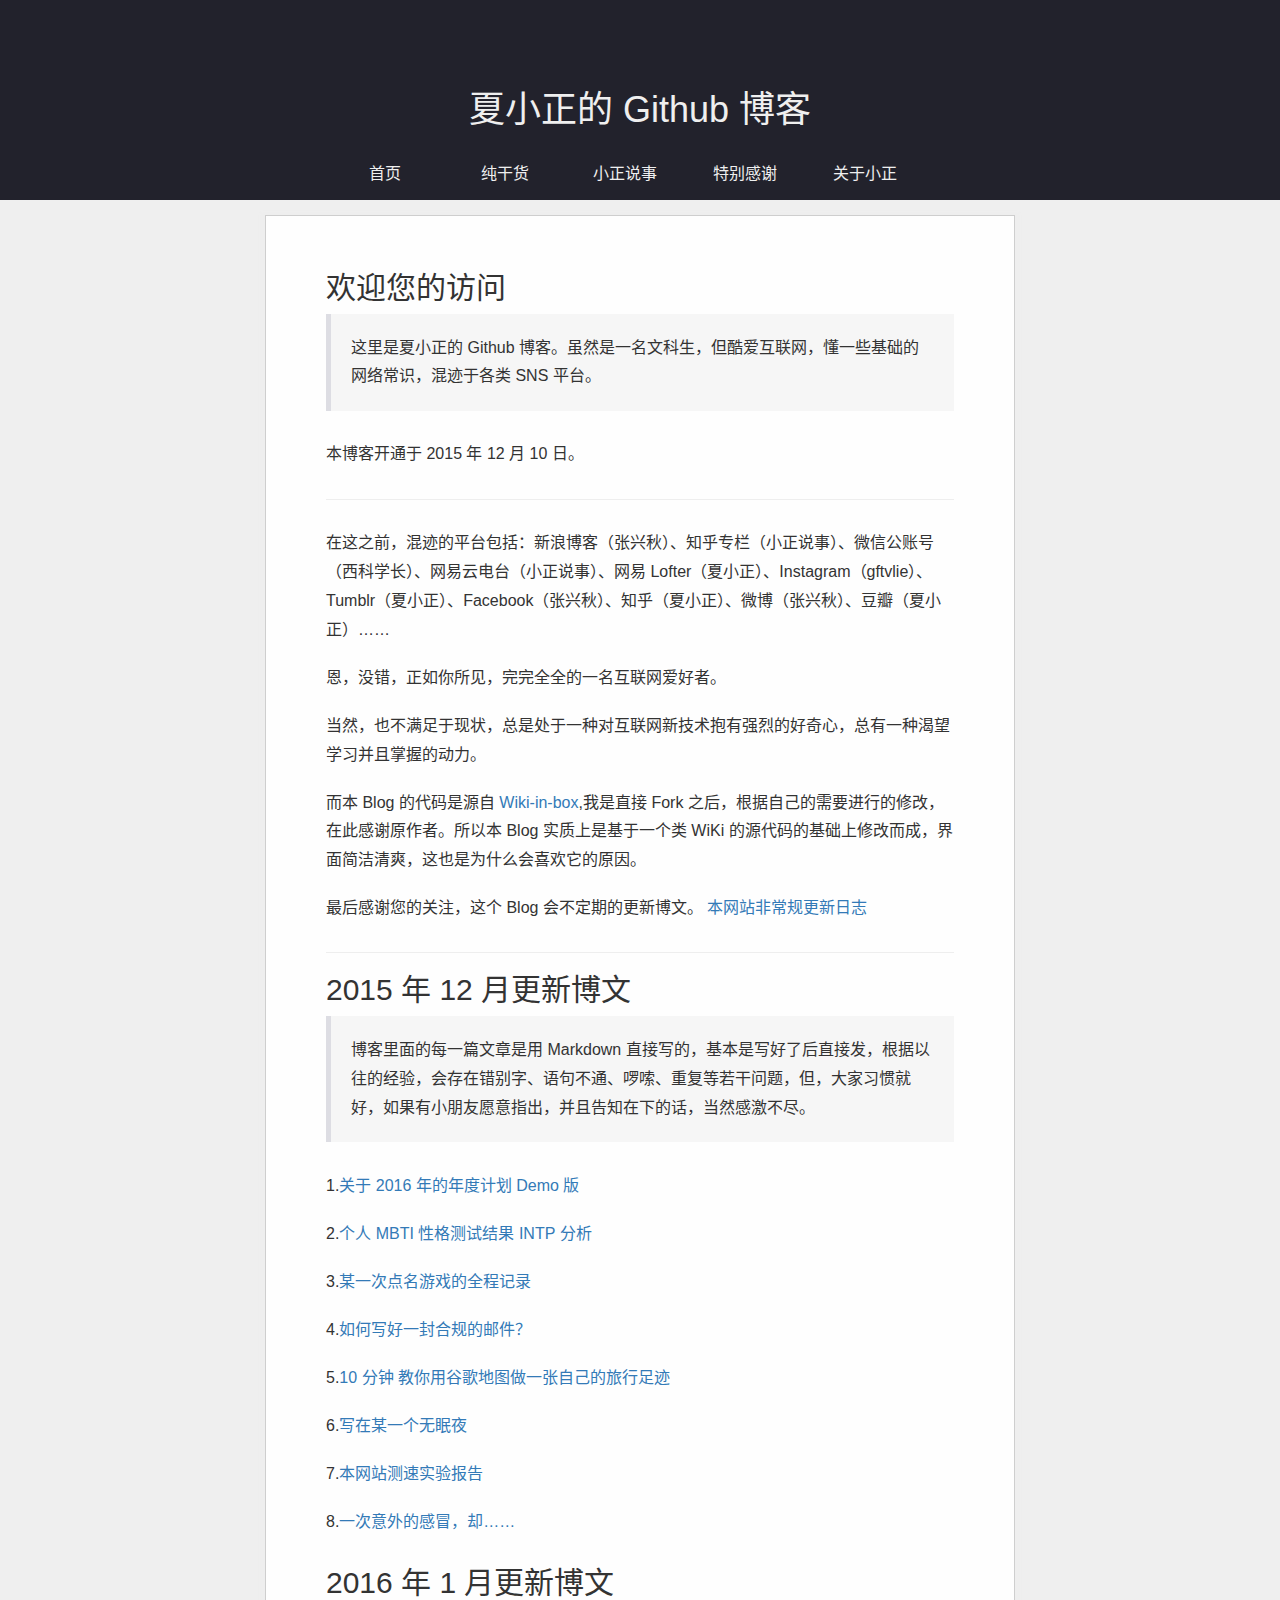
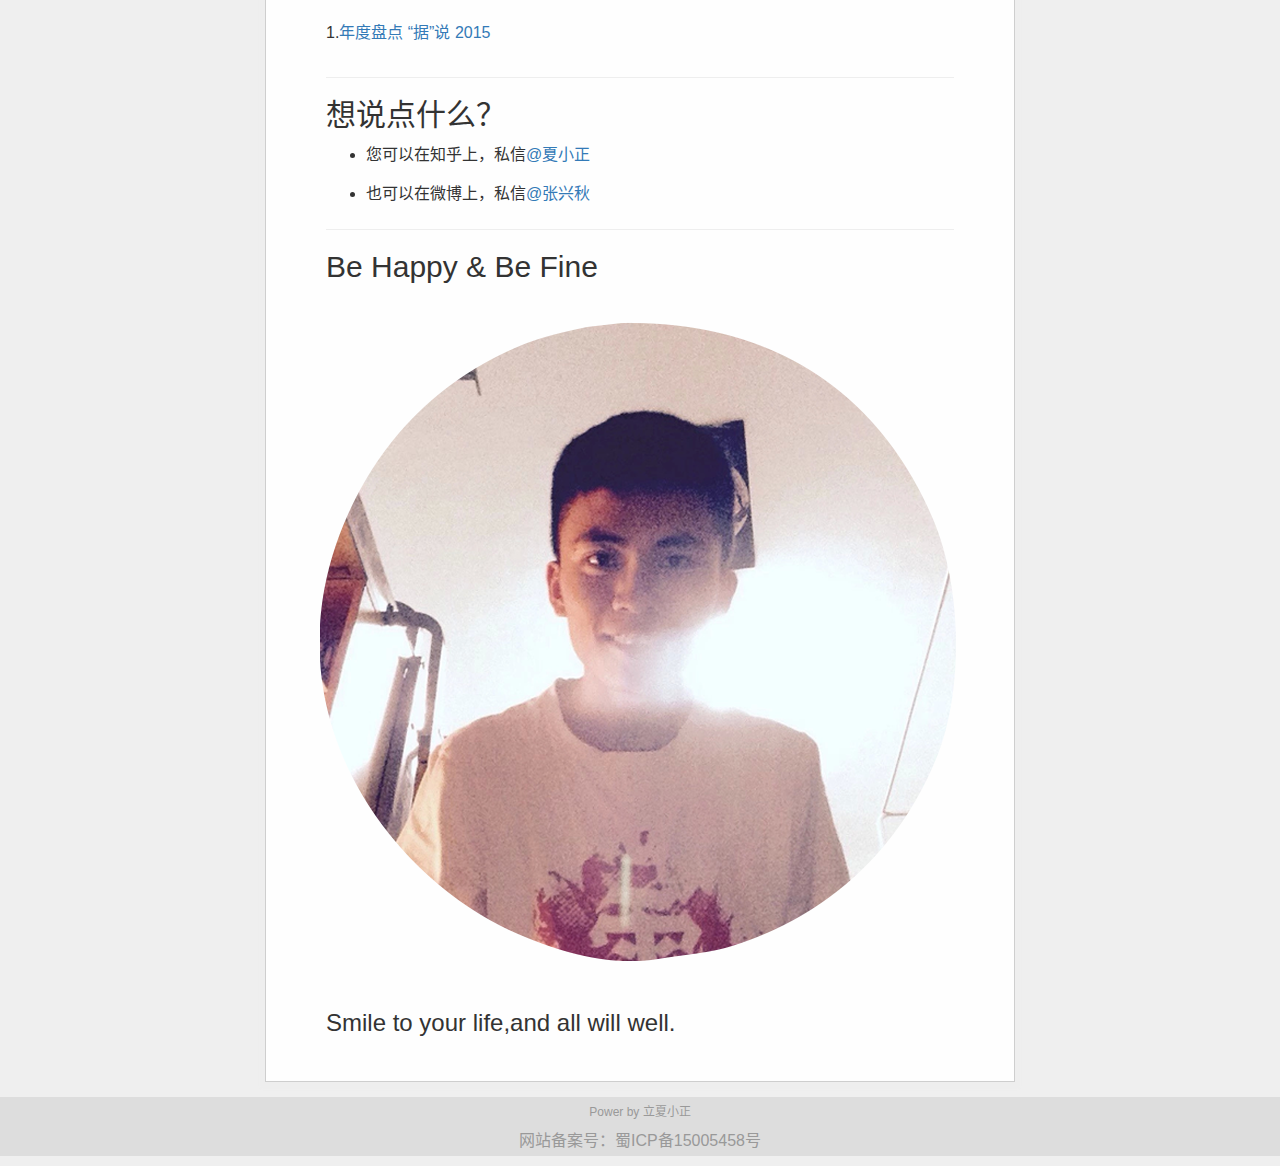
==== commit 5b15e14b: "新增 icon 以及更新博文一篇" ====
--- a/index.html
+++ b/index.html
@@ -4,6 +4,8 @@
 		<meta charset="utf-8">
 		<meta http-equiv="X-UA-Compatible" content="IE=edge">
 		<meta name="viewport" content="width=device-width, initial-scale=1">
+
+		<link rel="shortcut icon" href="http://blog.zhangxingqiu.cn/imgs/icon.ico" type="image/x-icon">
 		<title>夏小正的 Github 博客</title>
 		<meta name="description"content="你好，我是张兴秋（夏小正），想做一名文艺的互联网人，目前正努力成为一名优秀的产品运营/策划人员。 ">
 
